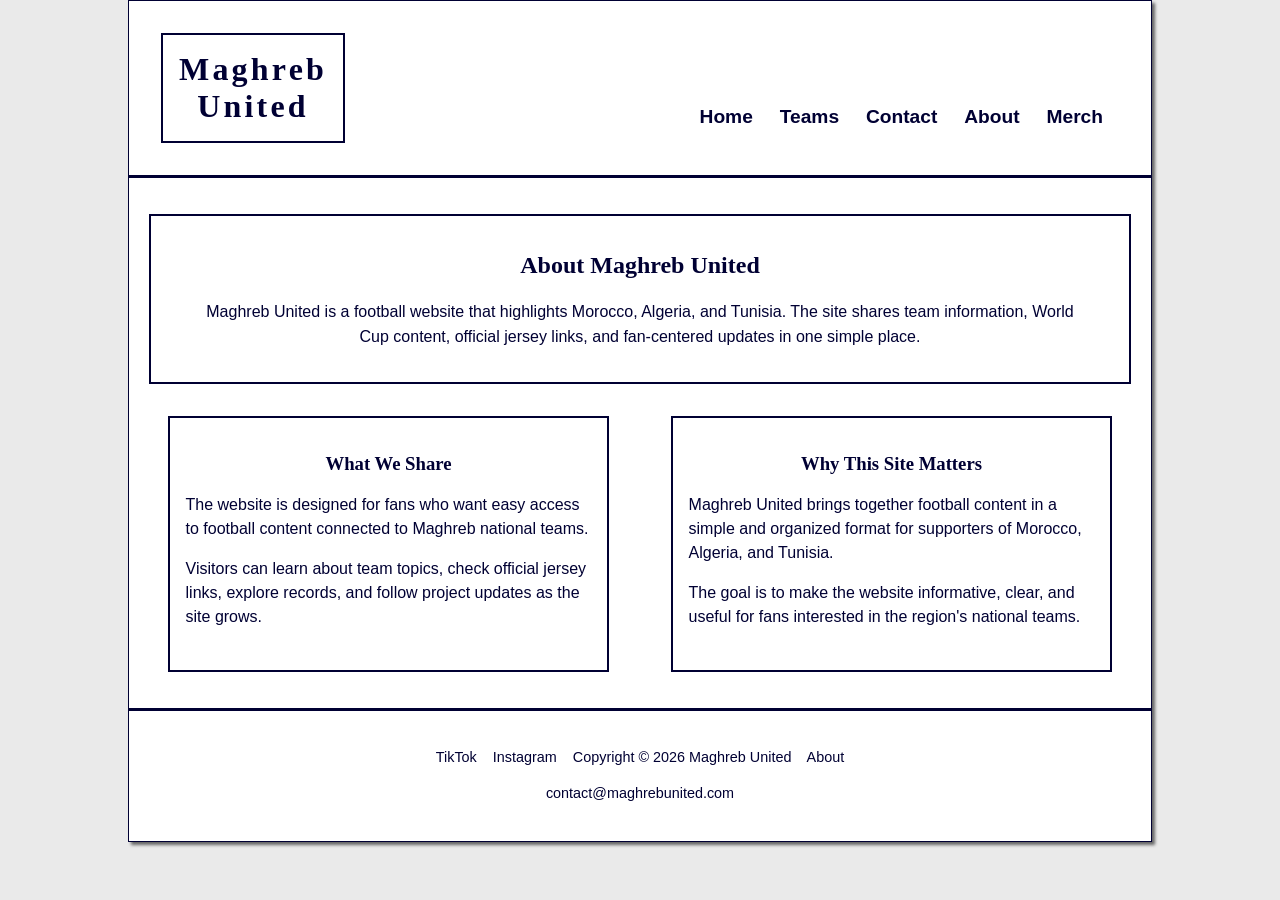
==== about.html @ 917dd28d "Add files via upload" ====
<!DOCTYPE html>
<html lang="en">
<head>
  <meta charset="utf-8">
  <meta name="viewport" content="width=device-width, initial-scale=1.0">
  <title>Maghreb United | About</title>
  <meta name="description" content="Learn about Maghreb United and its focus on Morocco, Algeria, and Tunisia in football.">
  <link rel="stylesheet" href="styles.css">
</head>
<body>
<div id="wrapper">

  <div class="top">
    <header>
      <h1><a href="index.html">Maghreb<br>United</a></h1>
    </header>

    <nav>
      <ul>
        <li><a href="index.html">Home</a></li>
        <li><a href="teams.html">Teams</a></li>
        <li><a href="contact.html">Contact</a></li>
        <li><a href="about.html">About</a></li>
        <li><a href="https://www.ebay.com/str/maghrebunited" target="_blank" rel="noopener noreferrer">Merch</a></li>
      </ul>
    </nav>
  </div>

  <main>
    <section class="card intro-section">
      <h2>About Maghreb United</h2>
      <p class="teams-intro">
        Maghreb United is a football website that highlights Morocco, Algeria, and Tunisia. The site shares team information, World Cup content, official jersey links, and fan-centered updates in one simple place.
      </p>
    </section>

    <div class="flow bottomrow about-layout">
      <section class="card">
        <h3>What We Share</h3>
        <p>The website is designed for fans who want easy access to football content connected to Maghreb national teams.</p>
        <p>Visitors can learn about team topics, check official jersey links, explore records, and follow project updates as the site grows.</p>
      </section>

      <section class="card">
        <h3>Why This Site Matters</h3>
        <p>Maghreb United brings together football content in a simple and organized format for supporters of Morocco, Algeria, and Tunisia.</p>
        <p>The goal is to make the website informative, clear, and useful for fans interested in the region's national teams.</p>
      </section>
    </div>
  </main>

  <footer>
    <p>
      <a href="https://www.tiktok.com/@maghrebunited" target="_blank" rel="noopener noreferrer">TikTok</a>
      &nbsp;&nbsp;
      <a href="https://www.instagram.com/maghrebunited.club" target="_blank" rel="noopener noreferrer">Instagram</a>
      &nbsp;&nbsp;
      Copyright &copy; 2026 Maghreb United
      &nbsp;&nbsp;
      <a href="about.html">About</a>
    </p>
    <p>contact@maghrebunited.com</p>
  </footer>

</div>
</body>
</html>
---- styles.css ----
* {
    box-sizing: border-box;
}

body {
    color: #000033;
    background-color: #EAEAEA;
    font-family: Arial, Helvetica, sans-serif;
    margin: 0;
}

#wrapper {
    margin: auto;
    width: 80%;
    background-color: #FFFFFF;
    border: 1px solid #000033;
    box-shadow: 3px 3px 3px #666666;
}

.top {
    display: flex;
    flex-direction: row;
    justify-content: space-between;
    align-items: center;
    background-color: #FFFFFF;
}

header {
    color: #000033;
    background-color: #FFFFFF;
    text-align: center;
    margin: 2em;
    border: 2px solid #000033;
}

header a,
nav a,
footer a {
    text-decoration: none;
}

header a:link,
header a:visited,
nav a:link,
nav a:visited,
footer a:link,
footer a:visited {
    color: #000033;
}

header a:hover,
nav a:hover,
footer a:hover,
.team-link:hover {
    color: #1976D2;
}

nav {
    font-weight: bold;
    padding: 0;
    font-size: 120%;
    text-align: center;
    margin-top: 3em;
    margin-right: 2em;
}

nav ul {
    list-style-type: none;
    margin: 0;
    padding-left: 0;
    display: flex;
    flex-direction: row;
    flex-wrap: nowrap;
    justify-content: space-around;
    gap: 0.4em;
}

nav li {
    padding: 0.5em;
}

main {
    display: block;
    background-color: #FFFFFF;
    padding: 20px;
    overflow: auto;
    border-top: 3px solid #000033;
    border-bottom: 3px solid #000033;
}

.flow {
    display: flex;
    flex-direction: row;
    justify-content: space-around;
    gap: 1.5em;
}

.card,
.teamrow section,
.toprow section,
.bottomrow section {
    border: 2px solid #000033;
    background-color: #FFFFFF;
    padding: 1em;
    margin: 1em 0;
}

.toprow section {
    width: 45%;
    min-height: 18em;
}

.teamrow {
    border-top: 2px solid #000033;
    border-bottom: 2px solid #000033;
    margin-top: 1em;
    margin-bottom: 1em;
    align-items: stretch;
}

.teamrow section {
    width: 30%;
    text-align: center;
}

.bottomrow section,
.about-layout section {
    width: 45%;
    min-height: 16em;
    height: auto;
}

.jersey-card {
    display: flex;
    flex-direction: column;
    justify-content: center;
}

.text-only-card {
    min-height: 220px;
}

.team-link {
    display: inline-block;
    margin-top: 0.5em;
    padding: 0.8em 1.1em;
    border: 2px solid #000033;
    border-radius: 999px;
    font-weight: bold;
}

.team-link:link,
.team-link:visited {
    color: #000033;
}

.team-link:hover {
    box-shadow: 2px 2px 0 #000033;
}

.intro-section {
    margin-bottom: 1em;
}

.teams-intro {
    text-align: center;
    max-width: 900px;
    margin: 0 auto 1em auto;
    line-height: 1.6;
}

.jersey-image {
    width: 100%;
    max-width: 320px;
    height: auto;
    display: block;
    margin: 0 auto 1em auto;
}

.statsbox {
    padding-bottom: 2em;
}

.statsbox table {
    width: 100%;
}

.contact-layout {
    align-items: flex-start;
}

.info-panel,
.form-panel {
    width: 45%;
}

form {
    width: 100%;
}

label {
    display: block;
    font-weight: bold;
    margin-bottom: 0.4em;
}

input[type="text"],
input[type="email"],
select,
textarea {
    width: 100%;
    padding: 0.7em;
    border: 1px solid #666666;
    font-family: Arial, Helvetica, sans-serif;
    font-size: 1em;
}

textarea {
    resize: vertical;
}

input[type="submit"],
input[type="reset"] {
    padding: 0.75em 1.1em;
    border: 2px solid #000033;
    background-color: #FFFFFF;
    color: #000033;
    font-weight: bold;
    cursor: pointer;
    margin-right: 0.6em;
}

input[type="submit"]:hover,
input[type="reset"]:hover {
    color: #1976D2;
}

.form-buttons {
    padding-top: 0.5em;
}

h1 {
    margin-bottom: 0;
    margin-top: 0;
    padding: 0.5em;
    font-family: Georgia, "Times New Roman", serif;
    letter-spacing: 0.1em;
}

h2,
h3 {
    color: #000033;
    font-family: Georgia, "Times New Roman", serif;
    text-align: center;
}

p {
    font-size: 100%;
    line-height: 1.5;
}

table {
    border: 2px solid #3399CC;
    border-collapse: collapse;
    margin: auto;
}

td,
th {
    padding: 0.5em;
    border: 2px solid #3399CC;
}

td {
    text-align: center;
}

tr:nth-of-type(odd) {
    background-color: #F5FAFC;
}

footer {
    font-size: 90%;
    text-align: center;
    padding: 1.5em 1em;
    background-color: #FFFFFF;
}

@media (max-width: 900px) {
    #wrapper {
        width: 95%;
    }

    .top,
    .flow,
    .contact-layout {
        flex-direction: column;
    }

    nav {
        margin: 0 0 1.5em 0;
    }

    nav ul {
        flex-wrap: wrap;
        justify-content: center;
    }

    .toprow section,
    .teamrow section,
    .bottomrow section,
    .info-panel,
    .form-panel,
    .about-layout section {
        width: 100%;
        height: auto;
    }
}
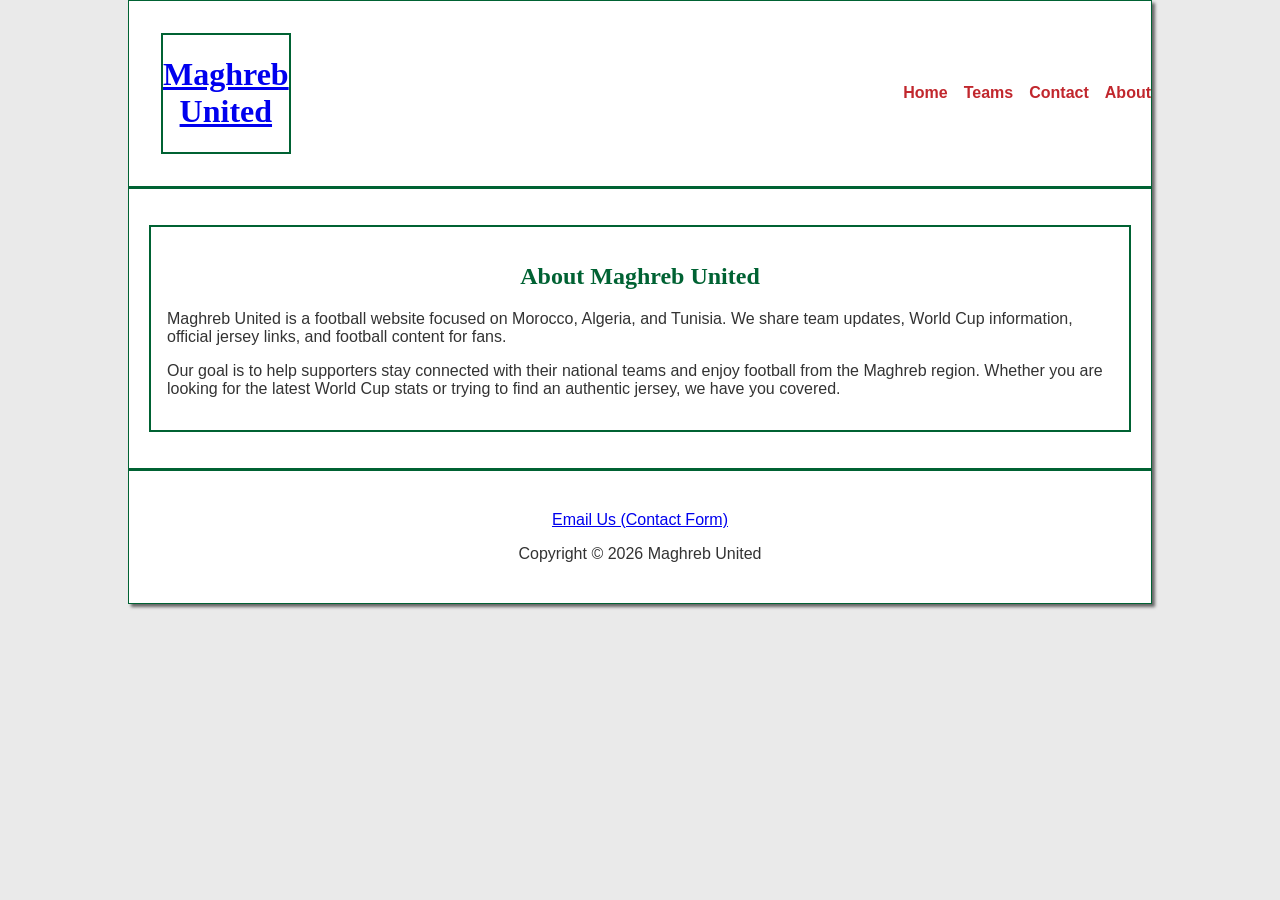
==== commit dd427421: "Add files via upload" ====
--- a/about.html
+++ b/about.html
@@ -1,67 +1,53 @@
 <!DOCTYPE html>
 <html lang="en">
 <head>
-  <meta charset="utf-8">
-  <meta name="viewport" content="width=device-width, initial-scale=1.0">
-  <title>Maghreb United | About</title>
-  <meta name="description" content="Learn about Maghreb United and its focus on Morocco, Algeria, and Tunisia in football.">
-  <link rel="stylesheet" href="styles.css">
+<meta charset="utf-8">
+<meta name="viewport" content="width=device-width, initial-scale=1.0">
+<meta name="description" content="Learn more about Maghreb United, a football community for North African fans.">
+<title>Maghreb United | About</title>
+<link rel="stylesheet" href="styles.css">
 </head>
 <body>
+
 <div id="wrapper">
 
-  <div class="top">
-    <header>
-      <h1><a href="index.html">Maghreb<br>United</a></h1>
-    </header>
+<div class="top">
+<header>
+<h1><a href="index.html">Maghreb<br>United</a></h1>
+</header>
 
-    <nav>
-      <ul>
-        <li><a href="index.html">Home</a></li>
-        <li><a href="teams.html">Teams</a></li>
-        <li><a href="contact.html">Contact</a></li>
-        <li><a href="about.html">About</a></li>
-        <li><a href="https://www.ebay.com/str/maghrebunited" target="_blank" rel="noopener noreferrer">Merch</a></li>
-      </ul>
-    </nav>
-  </div>
+<nav>
+<ul>
+<li><a href="index.html">Home</a></li>
+<li><a href="teams.html">Teams</a></li>
+<li><a href="contact.html">Contact</a></li>
+<li><a href="about.html">About</a></li>
+</ul>
+</nav>
+</div>
 
-  <main>
-    <section class="card intro-section">
-      <h2>About Maghreb United</h2>
-      <p class="teams-intro">
-        Maghreb United is a football website that highlights Morocco, Algeria, and Tunisia. The site shares team information, World Cup content, official jersey links, and fan-centered updates in one simple place.
-      </p>
-    </section>
+<main>
 
-    <div class="flow bottomrow about-layout">
-      <section class="card">
-        <h3>What We Share</h3>
-        <p>The website is designed for fans who want easy access to football content connected to Maghreb national teams.</p>
-        <p>Visitors can learn about team topics, check official jersey links, explore records, and follow project updates as the site grows.</p>
-      </section>
+<section>
+<h2>About Maghreb United</h2>
 
-      <section class="card">
-        <h3>Why This Site Matters</h3>
-        <p>Maghreb United brings together football content in a simple and organized format for supporters of Morocco, Algeria, and Tunisia.</p>
-        <p>The goal is to make the website informative, clear, and useful for fans interested in the region's national teams.</p>
-      </section>
-    </div>
-  </main>
+<p>
+Maghreb United is a football website focused on Morocco, Algeria, and Tunisia.
+We share team updates, World Cup information, official jersey links, and football content for fans.
+</p>
+<p>
+Our goal is to help supporters stay connected with their national teams and enjoy football from the Maghreb region. Whether you are looking for the latest World Cup stats or trying to find an authentic jersey, we have you covered.
+</p>
+</section>
 
-  <footer>
-    <p>
-      <a href="https://www.tiktok.com/@maghrebunited" target="_blank" rel="noopener noreferrer">TikTok</a>
-      &nbsp;&nbsp;
-      <a href="https://www.instagram.com/maghrebunited.club" target="_blank" rel="noopener noreferrer">Instagram</a>
-      &nbsp;&nbsp;
-      Copyright &copy; 2026 Maghreb United
-      &nbsp;&nbsp;
-      <a href="about.html">About</a>
-    </p>
-    <p>contact@maghrebunited.com</p>
-  </footer>
+</main>
+
+<footer>
+<p><a href="contact.html">Email Us (Contact Form)</a></p>
+<p>Copyright &copy; 2026 Maghreb United</p>
+</footer>
 
 </div>
+
 </body>
-</html>
+</html>
--- a/styles.css
+++ b/styles.css
@@ -1,318 +1,87 @@
 * {
-    box-sizing: border-box;
+box-sizing: border-box;
 }
 
 body {
-    color: #000033;
-    background-color: #EAEAEA;
-    font-family: Arial, Helvetica, sans-serif;
-    margin: 0;
+color: #333333; 
+background-color: #EAEAEA;
+font-family: Arial, Helvetica, sans-serif;
+margin: 0;
 }
 
 #wrapper {
-    margin: auto;
-    width: 80%;
-    background-color: #FFFFFF;
-    border: 1px solid #000033;
-    box-shadow: 3px 3px 3px #666666;
+margin: auto;
+width: 80%;
+background-color: #FFFFFF;
+border: 1px solid #006233; 
+box-shadow: 3px 3px 3px #666666;
 }
 
 .top {
-    display: flex;
-    flex-direction: row;
-    justify-content: space-between;
-    align-items: center;
-    background-color: #FFFFFF;
+display: flex;
+justify-content: space-between;
+align-items: center;
 }
 
 header {
-    color: #000033;
-    background-color: #FFFFFF;
-    text-align: center;
-    margin: 2em;
-    border: 2px solid #000033;
-}
-
-header a,
-nav a,
-footer a {
-    text-decoration: none;
-}
-
-header a:link,
-header a:visited,
-nav a:link,
-nav a:visited,
-footer a:link,
-footer a:visited {
-    color: #000033;
-}
-
-header a:hover,
-nav a:hover,
-footer a:hover,
-.team-link:hover {
-    color: #1976D2;
-}
-
-nav {
-    font-weight: bold;
-    padding: 0;
-    font-size: 120%;
-    text-align: center;
-    margin-top: 3em;
-    margin-right: 2em;
+text-align: center;
+margin: 2em;
+border: 2px solid #006233; 
 }
 
 nav ul {
-    list-style-type: none;
-    margin: 0;
-    padding-left: 0;
-    display: flex;
-    flex-direction: row;
-    flex-wrap: nowrap;
-    justify-content: space-around;
-    gap: 0.4em;
+list-style: none;
+display: flex;
+gap: 1em;
+padding: 0;
 }
 
-nav li {
-    padding: 0.5em;
+nav a {
+text-decoration: none;
+font-weight: bold;
+color: #C1272D; 
 }
 
 main {
-    display: block;
-    background-color: #FFFFFF;
-    padding: 20px;
-    overflow: auto;
-    border-top: 3px solid #000033;
-    border-bottom: 3px solid #000033;
+padding: 20px;
+border-top: 3px solid #006233; 
+border-bottom: 3px solid #006233; 
 }
 
 .flow {
-    display: flex;
-    flex-direction: row;
-    justify-content: space-around;
-    gap: 1.5em;
+display: flex;
+justify-content: space-around;
+gap: 1.5em;
 }
 
-.card,
-.teamrow section,
-.toprow section,
-.bottomrow section {
-    border: 2px solid #000033;
-    background-color: #FFFFFF;
-    padding: 1em;
-    margin: 1em 0;
+section {
+border: 2px solid #006233; 
+padding: 1em;
+margin: 1em 0;
+background: white;
 }
 
-.toprow section {
-    width: 45%;
-    min-height: 18em;
-}
-
-.teamrow {
-    border-top: 2px solid #000033;
-    border-bottom: 2px solid #000033;
-    margin-top: 1em;
-    margin-bottom: 1em;
-    align-items: stretch;
-}
-
-.teamrow section {
-    width: 30%;
-    text-align: center;
-}
-
-.bottomrow section,
-.about-layout section {
-    width: 45%;
-    min-height: 16em;
-    height: auto;
-}
-
-.jersey-card {
-    display: flex;
-    flex-direction: column;
-    justify-content: center;
-}
-
-.text-only-card {
-    min-height: 220px;
-}
-
-.team-link {
-    display: inline-block;
-    margin-top: 0.5em;
-    padding: 0.8em 1.1em;
-    border: 2px solid #000033;
-    border-radius: 999px;
-    font-weight: bold;
-}
-
-.team-link:link,
-.team-link:visited {
-    color: #000033;
-}
-
-.team-link:hover {
-    box-shadow: 2px 2px 0 #000033;
-}
-
-.intro-section {
-    margin-bottom: 1em;
-}
-
-.teams-intro {
-    text-align: center;
-    max-width: 900px;
-    margin: 0 auto 1em auto;
-    line-height: 1.6;
-}
-
-.jersey-image {
-    width: 100%;
-    max-width: 320px;
-    height: auto;
-    display: block;
-    margin: 0 auto 1em auto;
-}
-
-.statsbox {
-    padding-bottom: 2em;
-}
-
-.statsbox table {
-    width: 100%;
-}
-
-.contact-layout {
-    align-items: flex-start;
-}
-
-.info-panel,
-.form-panel {
-    width: 45%;
-}
-
-form {
-    width: 100%;
-}
-
-label {
-    display: block;
-    font-weight: bold;
-    margin-bottom: 0.4em;
-}
-
-input[type="text"],
-input[type="email"],
-select,
-textarea {
-    width: 100%;
-    padding: 0.7em;
-    border: 1px solid #666666;
-    font-family: Arial, Helvetica, sans-serif;
-    font-size: 1em;
-}
-
-textarea {
-    resize: vertical;
-}
-
-input[type="submit"],
-input[type="reset"] {
-    padding: 0.75em 1.1em;
-    border: 2px solid #000033;
-    background-color: #FFFFFF;
-    color: #000033;
-    font-weight: bold;
-    cursor: pointer;
-    margin-right: 0.6em;
-}
-
-input[type="submit"]:hover,
-input[type="reset"]:hover {
-    color: #1976D2;
-}
-
-.form-buttons {
-    padding-top: 0.5em;
-}
-
-h1 {
-    margin-bottom: 0;
-    margin-top: 0;
-    padding: 0.5em;
-    font-family: Georgia, "Times New Roman", serif;
-    letter-spacing: 0.1em;
-}
-
-h2,
-h3 {
-    color: #000033;
-    font-family: Georgia, "Times New Roman", serif;
-    text-align: center;
-}
-
-p {
-    font-size: 100%;
-    line-height: 1.5;
+h1, h2, h3 {
+font-family: Georgia, serif;
+text-align: center;
+color: #006233; 
 }
 
 table {
-    border: 2px solid #3399CC;
-    border-collapse: collapse;
-    margin: auto;
+width: 100%;
+border-collapse: collapse;
 }
 
-td,
-th {
-    padding: 0.5em;
-    border: 2px solid #3399CC;
+table, th, td {
+border: 2px solid #C1272D; 
 }
 
-td {
-    text-align: center;
-}
-
-tr:nth-of-type(odd) {
-    background-color: #F5FAFC;
+th, td {
+padding: 0.5em;
+text-align: center;
 }
 
 footer {
-    font-size: 90%;
-    text-align: center;
-    padding: 1.5em 1em;
-    background-color: #FFFFFF;
-}
-
-@media (max-width: 900px) {
-    #wrapper {
-        width: 95%;
-    }
-
-    .top,
-    .flow,
-    .contact-layout {
-        flex-direction: column;
-    }
-
-    nav {
-        margin: 0 0 1.5em 0;
-    }
-
-    nav ul {
-        flex-wrap: wrap;
-        justify-content: center;
-    }
-
-    .toprow section,
-    .teamrow section,
-    .bottomrow section,
-    .info-panel,
-    .form-panel,
-    .about-layout section {
-        width: 100%;
-        height: auto;
-    }
-}
+text-align: center;
+padding: 1.5em;
+}
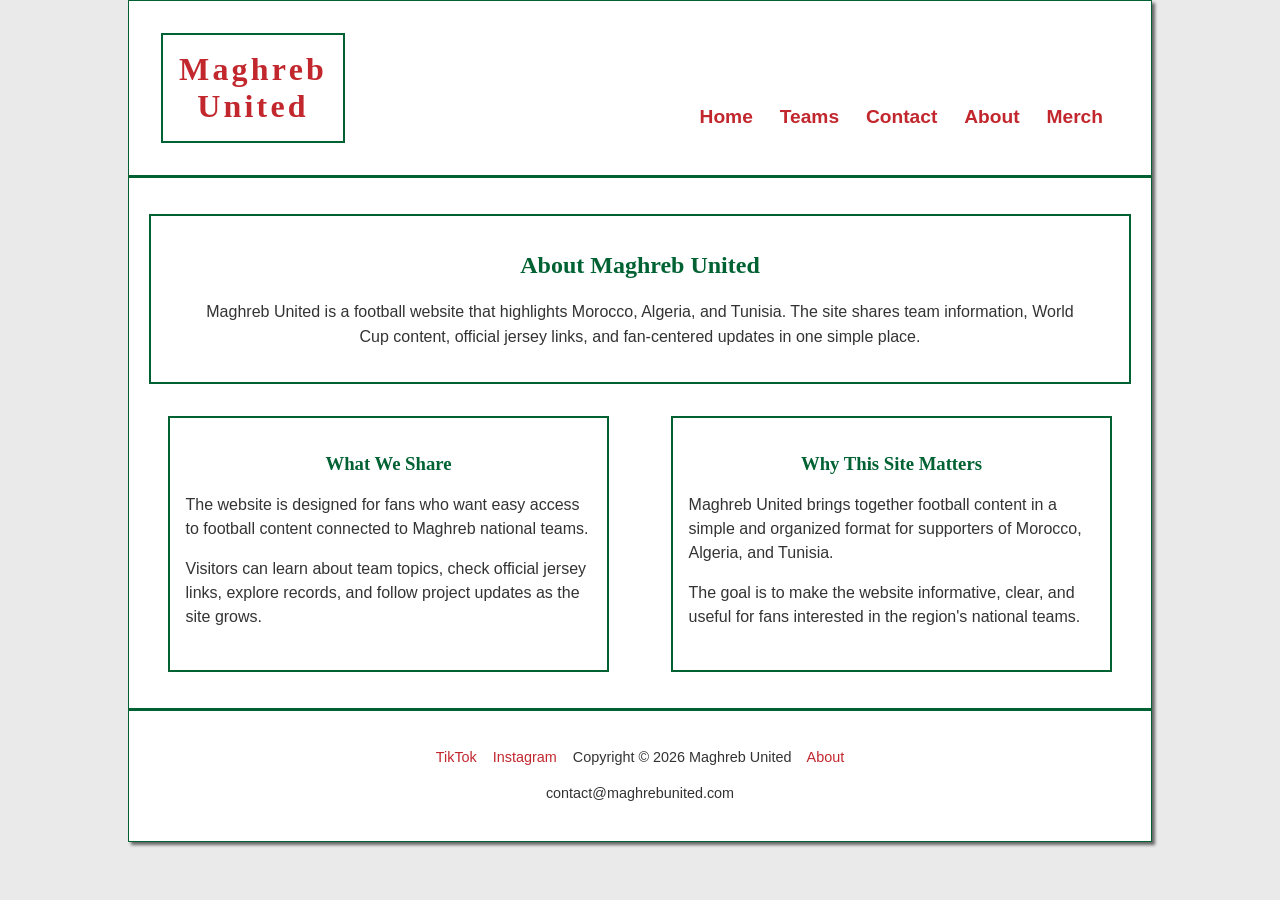
==== commit 8437a09f: "Add files via upload" ====
--- a/about.html
+++ b/about.html
@@ -1,53 +1,67 @@
 <!DOCTYPE html>
 <html lang="en">
 <head>
-<meta charset="utf-8">
-<meta name="viewport" content="width=device-width, initial-scale=1.0">
-<meta name="description" content="Learn more about Maghreb United, a football community for North African fans.">
-<title>Maghreb United | About</title>
-<link rel="stylesheet" href="styles.css">
+  <meta charset="utf-8">
+  <meta name="viewport" content="width=device-width, initial-scale=1.0">
+  <title>Maghreb United | About</title>
+  <meta name="description" content="Learn about Maghreb United and its focus on Morocco, Algeria, and Tunisia in football.">
+  <link rel="stylesheet" href="styles.css">
 </head>
 <body>
-
 <div id="wrapper">
 
-<div class="top">
-<header>
-<h1><a href="index.html">Maghreb<br>United</a></h1>
-</header>
+  <div class="top">
+    <header>
+      <h1><a href="index.html">Maghreb<br>United</a></h1>
+    </header>
 
-<nav>
-<ul>
-<li><a href="index.html">Home</a></li>
-<li><a href="teams.html">Teams</a></li>
-<li><a href="contact.html">Contact</a></li>
-<li><a href="about.html">About</a></li>
-</ul>
-</nav>
-</div>
+    <nav>
+      <ul>
+        <li><a href="index.html">Home</a></li>
+        <li><a href="teams.html">Teams</a></li>
+        <li><a href="contact.html">Contact</a></li>
+        <li><a href="about.html">About</a></li>
+        <li><a href="https://www.ebay.com/str/maghrebunited" target="_blank" rel="noopener noreferrer">Merch</a></li>
+      </ul>
+    </nav>
+  </div>
 
-<main>
+  <main>
+    <section class="card intro-section">
+      <h2>About Maghreb United</h2>
+      <p class="teams-intro">
+        Maghreb United is a football website that highlights Morocco, Algeria, and Tunisia. The site shares team information, World Cup content, official jersey links, and fan-centered updates in one simple place.
+      </p>
+    </section>
 
-<section>
-<h2>About Maghreb United</h2>
+    <div class="flow bottomrow about-layout">
+      <section class="card">
+        <h3>What We Share</h3>
+        <p>The website is designed for fans who want easy access to football content connected to Maghreb national teams.</p>
+        <p>Visitors can learn about team topics, check official jersey links, explore records, and follow project updates as the site grows.</p>
+      </section>
 
-<p>
-Maghreb United is a football website focused on Morocco, Algeria, and Tunisia.
-We share team updates, World Cup information, official jersey links, and football content for fans.
-</p>
-<p>
-Our goal is to help supporters stay connected with their national teams and enjoy football from the Maghreb region. Whether you are looking for the latest World Cup stats or trying to find an authentic jersey, we have you covered.
-</p>
-</section>
+      <section class="card">
+        <h3>Why This Site Matters</h3>
+        <p>Maghreb United brings together football content in a simple and organized format for supporters of Morocco, Algeria, and Tunisia.</p>
+        <p>The goal is to make the website informative, clear, and useful for fans interested in the region's national teams.</p>
+      </section>
+    </div>
+  </main>
 
-</main>
-
-<footer>
-<p><a href="contact.html">Email Us (Contact Form)</a></p>
-<p>Copyright &copy; 2026 Maghreb United</p>
-</footer>
+  <footer>
+    <p>
+      <a href="https://www.tiktok.com/@maghrebunited" target="_blank" rel="noopener noreferrer">TikTok</a>
+      &nbsp;&nbsp;
+      <a href="https://www.instagram.com/maghrebunited.club" target="_blank" rel="noopener noreferrer">Instagram</a>
+      &nbsp;&nbsp;
+      Copyright &copy; 2026 Maghreb United
+      &nbsp;&nbsp;
+      <a href="about.html">About</a>
+    </p>
+    <p>contact@maghrebunited.com</p>
+  </footer>
 
 </div>
-
 </body>
-</html>+</html>
--- a/styles.css
+++ b/styles.css
@@ -1,87 +1,322 @@
 * {
-box-sizing: border-box;
+    box-sizing: border-box;
 }
 
 body {
-color: #333333; 
-background-color: #EAEAEA;
-font-family: Arial, Helvetica, sans-serif;
-margin: 0;
+    color: #333333; /* Softened text color */
+    background-color: #EAEAEA;
+    font-family: Arial, Helvetica, sans-serif;
+    margin: 0;
 }
 
 #wrapper {
-margin: auto;
-width: 80%;
-background-color: #FFFFFF;
-border: 1px solid #006233; 
-box-shadow: 3px 3px 3px #666666;
+    margin: auto;
+    width: 80%;
+    background-color: #FFFFFF;
+    border: 1px solid #006233; /* GREEN */
+    box-shadow: 3px 3px 3px #666666;
 }
 
 .top {
-display: flex;
-justify-content: space-between;
-align-items: center;
+    display: flex;
+    flex-direction: row;
+    justify-content: space-between;
+    align-items: center;
+    background-color: #FFFFFF;
 }
 
 header {
-text-align: center;
-margin: 2em;
-border: 2px solid #006233; 
+    color: #006233; /* GREEN */
+    background-color: #FFFFFF;
+    text-align: center;
+    margin: 2em;
+    border: 2px solid #006233; /* GREEN */
+}
+
+header a,
+nav a,
+footer a {
+    text-decoration: none;
+}
+
+header a:link,
+header a:visited,
+nav a:link,
+nav a:visited,
+footer a:link,
+footer a:visited {
+    color: #C1272D; /* RED */
+}
+
+header a:hover,
+nav a:hover,
+footer a:hover,
+.team-link:hover {
+    color: #006233; /* GREEN */
+}
+
+nav {
+    font-weight: bold;
+    padding: 0;
+    font-size: 120%;
+    text-align: center;
+    margin-top: 3em;
+    margin-right: 2em;
 }
 
 nav ul {
-list-style: none;
-display: flex;
-gap: 1em;
-padding: 0;
-}
-
-nav a {
-text-decoration: none;
-font-weight: bold;
-color: #C1272D; 
+    list-style-type: none;
+    margin: 0;
+    padding-left: 0;
+    display: flex;
+    flex-direction: row;
+    flex-wrap: nowrap;
+    justify-content: space-around;
+    gap: 0.4em;
+}
+
+nav li {
+    padding: 0.5em;
 }
 
 main {
-padding: 20px;
-border-top: 3px solid #006233; 
-border-bottom: 3px solid #006233; 
+    display: block;
+    background-color: #FFFFFF;
+    padding: 20px;
+    overflow: auto;
+    border-top: 3px solid #006233; /* GREEN */
+    border-bottom: 3px solid #006233; /* GREEN */
 }
 
 .flow {
-display: flex;
-justify-content: space-around;
-gap: 1.5em;
-}
-
-section {
-border: 2px solid #006233; 
-padding: 1em;
-margin: 1em 0;
-background: white;
-}
-
-h1, h2, h3 {
-font-family: Georgia, serif;
-text-align: center;
-color: #006233; 
+    display: flex;
+    flex-direction: row;
+    justify-content: space-around;
+    gap: 1.5em;
+}
+
+.card,
+.teamrow section,
+.toprow section,
+.bottomrow section {
+    border: 2px solid #006233; /* GREEN */
+    background-color: #FFFFFF;
+    padding: 1em;
+    margin: 1em 0;
+}
+
+.toprow section {
+    width: 45%;
+    min-height: 18em;
+}
+
+.teamrow {
+    border-top: 2px solid #006233; /* GREEN */
+    border-bottom: 2px solid #006233; /* GREEN */
+    margin-top: 1em;
+    margin-bottom: 1em;
+    align-items: stretch;
+}
+
+.teamrow section {
+    width: 30%;
+    text-align: center;
+}
+
+.bottomrow section,
+.about-layout section {
+    width: 45%;
+    min-height: 16em;
+    height: auto;
+}
+
+.jersey-card {
+    display: flex;
+    flex-direction: column;
+    justify-content: center;
+}
+
+.text-only-card {
+    min-height: 220px;
+}
+
+.team-link {
+    display: inline-block;
+    margin-top: 0.5em;
+    padding: 0.8em 1.1em;
+    border: 2px solid #006233; /* GREEN */
+    border-radius: 999px;
+    font-weight: bold;
+}
+
+.team-link:link,
+.team-link:visited {
+    color: #C1272D; /* RED */
+}
+
+.team-link:hover {
+    box-shadow: 2px 2px 0 #006233; /* GREEN */
+}
+
+.intro-section {
+    margin-bottom: 1em;
+}
+
+.teams-intro {
+    text-align: center;
+    max-width: 900px;
+    margin: 0 auto 1em auto;
+    line-height: 1.6;
+}
+
+.jersey-image {
+    width: 100%;
+    max-width: 320px;
+    height: auto;
+    display: block;
+    margin: 0 auto 1em auto;
+}
+
+.statsbox {
+    padding-bottom: 2em;
+}
+
+.statsbox table {
+    width: 100%;
+}
+
+.contact-layout {
+    align-items: flex-start;
+}
+
+.info-panel,
+.form-panel {
+    width: 45%;
+}
+
+form {
+    width: 100%;
+}
+
+label {
+    display: block;
+    font-weight: bold;
+    margin-bottom: 0.4em;
+}
+
+input[type="text"],
+input[type="email"],
+select,
+textarea {
+    width: 100%;
+    padding: 0.7em;
+    border: 1px solid #666666;
+    font-family: Arial, Helvetica, sans-serif;
+    font-size: 1em;
+}
+
+textarea {
+    resize: vertical;
+}
+
+input[type="submit"],
+input[type="reset"] {
+    padding: 0.75em 1.1em;
+    border: 2px solid #006233; /* GREEN */
+    background-color: #FFFFFF;
+    color: #006233; /* GREEN */
+    font-weight: bold;
+    cursor: pointer;
+    margin-right: 0.6em;
+}
+
+input[type="submit"]:hover,
+input[type="reset"]:hover {
+    color: #C1272D; /* RED */
+}
+
+.form-buttons {
+    padding-top: 0.5em;
+}
+
+h1 {
+    margin-bottom: 0;
+    margin-top: 0;
+    padding: 0.5em;
+    font-family: Georgia, "Times New Roman", serif;
+    letter-spacing: 0.1em;
+}
+
+h2,
+h3 {
+    color: #006233; /* GREEN */
+    font-family: Georgia, "Times New Roman", serif;
+    text-align: center;
+}
+
+p {
+    font-size: 100%;
+    line-height: 1.5;
 }
 
 table {
-width: 100%;
-border-collapse: collapse;
-}
-
-table, th, td {
-border: 2px solid #C1272D; 
-}
-
-th, td {
-padding: 0.5em;
-text-align: center;
+    border: 2px solid #C1272D; /* RED */
+    border-collapse: collapse;
+    margin: auto;
+}
+
+td,
+th {
+    padding: 0.5em;
+    border: 2px solid #C1272D; /* RED */
+}
+
+td {
+    text-align: center;
+}
+
+tr:nth-of-type(odd) {
+    background-color: #F5FAFC;
 }
 
 footer {
-text-align: center;
-padding: 1.5em;
+    font-size: 90%;
+    text-align: center;
+    padding: 1.5em 1em;
+    background-color: #FFFFFF;
+}
+
+video {
+    max-width: 100%;
+}
+
+@media (max-width: 900px) {
+    #wrapper {
+        width: 95%;
+    }
+
+    .top,
+    .flow,
+    .contact-layout {
+        flex-direction: column;
+    }
+
+    nav {
+        margin: 0 0 1.5em 0;
+    }
+
+    nav ul {
+        flex-wrap: wrap;
+        justify-content: center;
+    }
+
+    .toprow section,
+    .teamrow section,
+    .bottomrow section,
+    .info-panel,
+    .form-panel,
+    .about-layout section {
+        width: 100%;
+        height: auto;
+    }
 }
